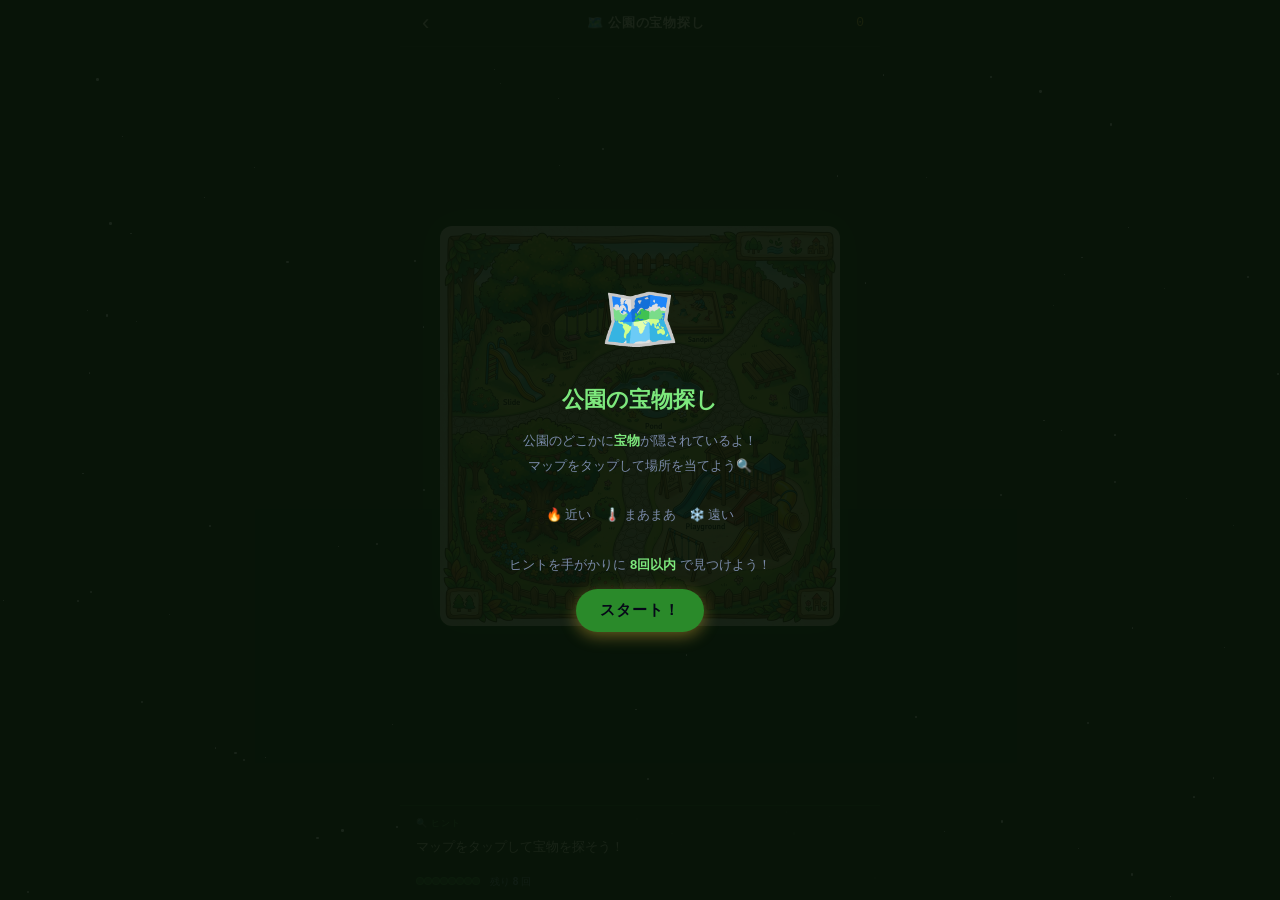
==== game5-secret/index.html @ 760f62b6 "feat: ガチャマシンUI追加・QR印刷シート更新" ====
<!DOCTYPE html>
<html lang="ja">
<head>
  <meta charset="UTF-8">
  <meta name="viewport" content="width=device-width, initial-scale=1.0, user-scalable=no, viewport-fit=cover">
  <meta name="theme-color" content="#1a3a1a">
  <title>公園の宝物探し | 寺子屋すずらん</title>
  <link rel="stylesheet" href="../style.css">
  <style>
    body { overflow: hidden; height: 100vh; height: 100dvh; background: #0d2010; }

    .page {
      height: 100vh; height: 100dvh;
      display: flex; flex-direction: column;
      align-items: center;
      padding: 0;
      max-width: 480px;
    }

    /* ---- マップキャンバス ---- */
    .map-wrap {
      position: relative;
      flex: 1;
      width: 100%;
      display: flex;
      align-items: center;
      justify-content: center;
      overflow: hidden;
      min-height: 0;
    }
    #map-canvas {
      display: block;
      touch-action: none;
      cursor: crosshair;
      border-radius: 12px;
      box-shadow: 0 0 32px rgba(0,200,80,.18);
    }

    /* ---- ヒントパネル ---- */
    .clue-panel {
      width: 100%;
      background: rgba(10,30,10,.9);
      border-top: 1px solid rgba(80,180,80,.25);
      padding: 10px 16px;
      padding-bottom: max(10px, env(safe-area-inset-bottom));
      min-height: 80px;
      display: flex;
      flex-direction: column;
      gap: 6px;
    }
    .clue-panel__label {
      font-size: 9px;
      letter-spacing: .1em;
      color: rgba(120,220,120,.7);
    }
    .clue-panel__text {
      font-size: 13px;
      line-height: 1.6;
      color: var(--text-primary);
      min-height: 2.4em;
    }
    .clue-panel__taps {
      font-size: 10px;
      color: var(--text-secondary);
      display: flex;
      align-items: center;
      gap: 4px;
    }
    .tap-dot {
      width: 8px; height: 8px;
      border-radius: 50%;
      background: rgba(120,220,120,.3);
      border: 1px solid rgba(80,180,80,.5);
      display: inline-block;
      transition: background .3s;
    }
    .tap-dot.used { background: rgba(200,80,80,.7); border-color: rgba(220,80,80,.8); }

    /* ---- 温度フィードバック ---- */
    .temp-badge {
      position: absolute;
      font-size: 22px; font-weight: 900;
      pointer-events: none;
      z-index: 20;
      text-shadow: 0 2px 8px rgba(0,0,0,.8);
      animation: temp-rise .9s ease-out forwards;
    }
    @keyframes temp-rise {
      0%  { opacity:0; transform:translateY(0) scale(.5); }
      20% { opacity:1; }
      100%{ opacity:0; transform:translateY(-60px) scale(1.1); }
    }

    /* ---- スタート画面 ---- */
    .start-screen {
      position: fixed; inset: 0; z-index: 950;
      background: rgba(8,20,8,.93);
      display: flex; flex-direction: column;
      align-items: center; justify-content: center;
      text-align: center; padding: 32px 24px;
      gap: 12px;
    }
    .start-screen__icon { font-size: 64px; }
    .start-screen__title { font-size: 22px; font-weight: 900; color: #7de87d; }
    .start-screen__rule  { font-size: 13px; color: var(--text-secondary); line-height: 1.9; }
  </style>
</head>
<body>

<div id="stars" aria-hidden="true"></div>

<main class="page">
  <header class="game-header" style="width:100%;background:rgba(8,20,8,.8);backdrop-filter:blur(6px);">
    <a class="game-header__back" href="../index.html" aria-label="ハブに戻る">‹</a>
    <span class="game-header__title">🗺️ 公園の宝物探し</span>
    <span class="game-header__score" id="score">0</span>
  </header>

  <div class="map-wrap" id="map-wrap">
    <canvas id="map-canvas"></canvas>
  </div>

  <div class="clue-panel">
    <span class="clue-panel__label">🔍 ヒント</span>
    <div class="clue-panel__text" id="clue-text">マップをタップして宝物を探そう！</div>
    <div class="clue-panel__taps">
      <span id="tap-dots"></span>
      <span id="tap-label" style="margin-left:6px">残り <strong id="taps-left">8</strong> 回</span>
    </div>
  </div>
</main>

<!-- スタート画面 -->
<div class="start-screen" id="start-screen">
  <div class="start-screen__icon">🗺️</div>
  <div class="start-screen__title">公園の宝物探し</div>
  <p class="start-screen__rule">
    公園のどこかに<strong style="color:#7de87d">宝物</strong>が隠されているよ！<br>
    マップをタップして場所を当てよう🔍<br><br>
    🔥 近い　🌡️ まあまあ　❄️ 遠い<br><br>
    ヒントを手がかりに <strong style="color:#7de87d">8回以内</strong> で見つけよう！
  </p>
  <button class="btn btn--primary" id="start-btn" style="background:#2a8a2a;border-color:#3ab03a;">スタート！</button>
</div>

<script src="../common.js"></script>
<script>
'use strict';

// ============================================================
// 定数
// ============================================================
const MAX_TAPS = 8;

// 宝物の相対座標（マップ上 0〜1）
const TREASURE = { rx: 0.62, ry: 0.68 };

// ヒント（タップ回数に応じて段階的に開示）
const CLUES = [
  { after: 0, text: 'マップをタップして宝物を探そう！' },
  { after: 2, text: '🌿 宝物は公園の中心より少し外れた場所にあるよ…' },
  { after: 4, text: '🎠 遊具のそばを探してみよう！' },
  { after: 6, text: '🌸 花壇のそば、ブランコの近くをよく見て！' },
];

// 温度フィードバック（距離 0〜1）
const TEMP = [
  { max: 0.12, label: '🎉 みつけた！', color: '#ffe040', icon: '💥' },
  { max: 0.22, label: '🔥 あつい！',   color: '#ff6020', icon: '🔥' },
  { max: 0.38, label: '🌡️ あたたかい', color: '#ff9040', icon: '🌡️' },
  { max: 0.55, label: '❄️ つめたい',   color: '#40c0ff', icon: '❄️' },
  { max: 1.00, label: '🧊 こおりそう！',color: '#80d8ff', icon: '🧊' },
];

// ============================================================
// 状態
// ============================================================
let tapsLeft = MAX_TAPS;
let tapsUsed = 0;
let found    = false;
let gameActive = false;
const markers = [];

// ============================================================
// Canvas セットアップ
// ============================================================
const canvas = document.getElementById('map-canvas');
const ctx    = canvas.getContext('2d');
const wrap   = document.getElementById('map-wrap');
const mapImg = new Image();
mapImg.src   = 'assets/park-map.png';

let canvasSize = 300;

function resize() {
  const w = wrap.clientWidth  - 16;
  const h = wrap.clientHeight - 16;
  canvasSize = Math.min(w, h, 400);
  canvas.width  = canvasSize;
  canvas.height = canvasSize;
  canvas.style.width  = canvasSize + 'px';
  canvas.style.height = canvasSize + 'px';
  draw();
}

function draw() {
  ctx.clearRect(0, 0, canvasSize, canvasSize);

  // 地図
  if (mapImg.complete && mapImg.naturalWidth > 0) {
    ctx.drawImage(mapImg, 0, 0, canvasSize, canvasSize);
    ctx.fillStyle = 'rgba(0,0,0,.15)';
    ctx.fillRect(0, 0, canvasSize, canvasSize);
  } else {
    ctx.fillStyle = '#1a4a20';
    ctx.fillRect(0, 0, canvasSize, canvasSize);
    ctx.fillStyle = 'rgba(255,255,255,.3)';
    ctx.font = '14px sans-serif';
    ctx.textAlign = 'center';
    ctx.fillText('マップ読み込み中…', canvasSize / 2, canvasSize / 2);
  }

  // タップマーカー
  markers.forEach(m => {
    const x = m.rx * canvasSize;
    const y = m.ry * canvasSize;
    ctx.beginPath();
    ctx.arc(x, y, 14, 0, Math.PI * 2);
    ctx.fillStyle = m.color + '55';
    ctx.fill();
    ctx.strokeStyle = m.color;
    ctx.lineWidth = 2.5;
    ctx.stroke();
    ctx.font = '13px serif';
    ctx.textAlign = 'center';
    ctx.textBaseline = 'middle';
    ctx.fillText(m.icon, x, y);
  });

  // 宝物（発見時）
  if (found) {
    const tx = TREASURE.rx * canvasSize;
    const ty = TREASURE.ry * canvasSize;
    ctx.font = '32px serif';
    ctx.textAlign = 'center';
    ctx.textBaseline = 'middle';
    ctx.fillText('💎', tx, ty);
    ctx.beginPath();
    ctx.arc(tx, ty, 24, 0, Math.PI * 2);
    ctx.strokeStyle = '#ffe040';
    ctx.lineWidth = 3;
    ctx.setLineDash([5, 4]);
    ctx.stroke();
    ctx.setLineDash([]);
  }
}

mapImg.onload = () => resize();
window.addEventListener('resize', resize);

// ============================================================
// タップ処理
// ============================================================
function getRelPos(e) {
  const rect = canvas.getBoundingClientRect();
  const src  = e.touches ? e.touches[0] : e;
  return {
    rx: (src.clientX - rect.left) / canvasSize,
    ry: (src.clientY - rect.top)  / canvasSize,
  };
}

function distTo(rx, ry) {
  return Math.hypot(rx - TREASURE.rx, ry - TREASURE.ry);
}

function onTap(e) {
  e.preventDefault();
  if (!gameActive || found || tapsLeft <= 0) return;

  const { rx, ry } = getRelPos(e);
  const d  = distTo(rx, ry);
  const ti = TEMP.find(t => d <= t.max);

  tapsUsed++;
  tapsLeft--;
  markers.push({ rx, ry, color: ti.color, icon: ti.icon });

  // フィードバックバッジ
  const bx = rx * canvasSize;
  const by = ry * canvasSize - 20;
  showTempBadge(bx, by, ti.label, ti.color);

  updateClue();
  updateTapDots();
  draw();

  if (d <= TEMP[0].max) {
    found = true;
    draw();
    gameActive = false;
    setTimeout(() => {
      const score = Math.max(100, 500 - (tapsUsed - 1) * 55);
      document.getElementById('score').textContent = score;
      showGameComplete({ lanternId: 5, score })
        .then(r => { if (r === 'retry') startGame(); });
    }, 1200);
  } else if (tapsLeft <= 0) {
    gameActive = false;
    setTimeout(showFail, 800);
  }
}

canvas.addEventListener('click',      onTap);
canvas.addEventListener('touchstart', onTap, { passive: false });

// ============================================================
// UI 更新
// ============================================================
function updateClue() {
  const active = [...CLUES].reverse().find(c => tapsUsed >= c.after);
  if (active) document.getElementById('clue-text').textContent = active.text;
}

function updateTapDots() {
  const dots = document.getElementById('tap-dots');
  dots.innerHTML = '';
  for (let i = 0; i < MAX_TAPS; i++) {
    const d = document.createElement('span');
    d.className = 'tap-dot' + (i < tapsUsed ? ' used' : '');
    dots.appendChild(d);
  }
  document.getElementById('taps-left').textContent = tapsLeft;
}

function showTempBadge(x, y, label, color) {
  const wrapRect   = wrap.getBoundingClientRect();
  const canvasRect = canvas.getBoundingClientRect();
  const badge = document.createElement('div');
  badge.className   = 'temp-badge';
  badge.textContent = label;
  badge.style.color = color;
  badge.style.left  = (canvasRect.left - wrapRect.left + x - 40) + 'px';
  badge.style.top   = (canvasRect.top  - wrapRect.top  + y)      + 'px';
  wrap.appendChild(badge);
  setTimeout(() => badge.remove(), 920);
}

// ============================================================
// 失敗オーバーレイ
// ============================================================
function showFail() {
  const tx = Math.round(TREASURE.rx * 100);
  const ty = Math.round(TREASURE.ry * 100);
  const overlay = document.createElement('div');
  overlay.className = 'game-over';
  overlay.innerHTML = `
    <div class="game-over__bg"></div>
    <div class="game-over__card">
      <span class="game-over__lantern" style="filter:grayscale(1);opacity:.6">💎</span>
      <p class="game-over__headline" style="color:var(--text-primary)">見つからなかった…</p>
      <p style="color:var(--text-secondary);font-size:13px;margin-bottom:8px">
        宝物はマップの右下エリアにあったよ！
      </p>
      <p style="color:var(--text-secondary);font-size:12px;margin-bottom:20px">
        ヒントを使って次は見つけよう🔍
      </p>
      <div class="game-over__actions">
        <button class="btn btn--primary" id="fail-retry" style="background:#2a8a2a">もう一度</button>
        <button class="btn btn--secondary" id="fail-hub">ハブに戻る</button>
      </div>
    </div>`;
  document.body.appendChild(overlay);
  requestAnimationFrame(() => overlay.classList.add('is-active'));
  overlay.querySelector('#fail-retry').addEventListener('click', () => { overlay.remove(); startGame(); });
  overlay.querySelector('#fail-hub').addEventListener('click',   () => { location.href = getHubUrl(); });
}

// ============================================================
// 初期化
// ============================================================
initStars(document.getElementById('stars'));
updateTapDots();
resize();

document.getElementById('start-btn').addEventListener('click', startGame);
</script>
</body>
</html>
---- style.css ----
/* ================================================================
   寺子屋すずらん 夜市ゲーム — 共通スタイル
   全ゲームページがこのCSSをインポートして使用する
   ================================================================ */

/* ----- Design Tokens ----- */
:root {
  /* Night sky */
  --sky-deep:    #060818;
  --sky-mid:     #0d1128;
  --sky-surface: #161c3c;
  --sky-card:    #1e2450;
  --sky-hover:   #252c5c;

  /* Lantern colors */
  --lantern-red:    #e74c3c;
  --lantern-blue:   #4a9de0;
  --lantern-purple: #9b59b6;
  --lantern-gold:   #f1c40f;
  --lantern-secret: #e8dfc8;
  --lantern-unlit:  rgba(255,255,255,0.06);

  /* Text */
  --text-primary:   #f0e6d3;
  --text-secondary: #7a8aaa;
  --text-accent:    #f5c842;

  /* UI */
  --border:      rgba(255,255,255,0.08);
  --radius-sm:   8px;
  --radius-md:   12px;
  --radius-lg:   16px;
  --radius-xl:   24px;
  --radius-full: 999px;

  /* Spacing */
  --sp-xs:  4px;
  --sp-sm:  8px;
  --sp-md:  16px;
  --sp-lg:  24px;
  --sp-xl:  32px;
  --sp-2xl: 48px;

  /* Typography */
  --font-jp:   'Hiragino Kaku Gothic ProN', 'Yu Gothic', 'Noto Sans JP', sans-serif;
  --font-mono: 'Courier New', monospace;

  /* Transition */
  --t: 0.22s ease;
  --t-slow: 0.45s ease;
}

/* ----- Reset ----- */
*, *::before, *::after { box-sizing: border-box; margin: 0; padding: 0; }
html { -webkit-tap-highlight-color: transparent; font-size: 16px; }
body {
  font-family: var(--font-jp);
  background: var(--sky-deep);
  color: var(--text-primary);
  min-height: 100vh;
  overflow-x: hidden;
  line-height: 1.6;
}
a { color: inherit; text-decoration: none; }
button { cursor: pointer; border: none; background: none; font-family: inherit; }

/* ----- Stars Background ----- */
#stars {
  position: fixed;
  inset: 0;
  pointer-events: none;
  z-index: 0;
  overflow: hidden;
}
.star {
  position: absolute;
  border-radius: 50%;
  background: white;
  animation: twinkle var(--star-dur, 3s) ease-in-out infinite var(--star-del, 0s);
}
@keyframes twinkle {
  0%,100% { opacity: var(--star-lo, 0.25); transform: scale(1); }
  50%      { opacity: 1; transform: scale(1.5); }
}

/* ----- Accessibility ----- */
.sr-only {
  position: absolute; width: 1px; height: 1px; padding: 0;
  margin: -1px; overflow: hidden; clip: rect(0,0,0,0);
  white-space: nowrap; border: 0;
}

/* ================================================================
   Hub Page
   ================================================================ */
.hub {
  position: relative;
  z-index: 1;
  max-width: 428px;
  margin: 0 auto;
  padding: var(--sp-xl) var(--sp-md) var(--sp-2xl);
}

/* --- Header --- */
.hub__header { text-align: center; margin-bottom: var(--sp-xl); }

.hub__tagline {
  font-size: 11px;
  color: var(--text-secondary);
  letter-spacing: 0.14em;
  margin-bottom: var(--sp-sm);
}

.hub__title {
  font-size: clamp(30px, 9vw, 44px);
  font-weight: 900;
  color: var(--text-accent);
  letter-spacing: 0.06em;
  text-shadow: 0 0 40px rgba(245,200,66,.55), 0 2px 4px rgba(0,0,0,.8);
  line-height: 1.15;
  margin-bottom: var(--sp-xs);
}

.hub__subtitle {
  font-size: 12px;
  color: var(--text-secondary);
  letter-spacing: 0.1em;
  margin-bottom: var(--sp-md);
}

.hub__badge {
  display: inline-block;
  background: rgba(245,200,66,.12);
  border: 1px solid rgba(245,200,66,.3);
  color: var(--text-accent);
  font-size: 11px;
  font-weight: 700;
  letter-spacing: 0.1em;
  padding: 3px 12px;
  border-radius: var(--radius-full);
}

/* --- Lantern Progress --- */
.hub__lanterns {
  background: var(--sky-card);
  border: 1px solid var(--border);
  border-radius: var(--radius-lg);
  padding: var(--sp-md) var(--sp-md);
  margin-bottom: var(--sp-xl);
}

.hub__lanterns-label {
  text-align: center;
  font-size: 11px;
  color: var(--text-secondary);
  letter-spacing: 0.1em;
  margin-bottom: var(--sp-md);
}

.lantern-row {
  display: flex;
  justify-content: space-between;
  align-items: center;
  gap: var(--sp-sm);
}

.lantern {
  display: flex;
  flex-direction: column;
  align-items: center;
  gap: 4px;
  flex: 1;
  padding: 8px 2px;
  border-radius: var(--radius-sm);
  opacity: 0.22;
  filter: grayscale(1) brightness(.7);
  transition: opacity var(--t-slow), filter var(--t-slow);
}

.lantern.is-lit {
  opacity: 1;
  filter: none;
}

.lantern__icon {
  font-size: clamp(24px, 7vw, 32px);
  display: block;
  line-height: 1;
}

.lantern.is-lit .lantern__icon {
  animation: lantern-float 2.8s ease-in-out infinite;
}

.lantern__name {
  font-size: 10px;
  letter-spacing: 0.04em;
  color: var(--text-secondary);
}

.lantern--red.is-lit    { filter: drop-shadow(0 0 10px var(--lantern-red)); }
.lantern--blue.is-lit   { filter: drop-shadow(0 0 10px var(--lantern-blue)); }
.lantern--purple.is-lit { filter: drop-shadow(0 0 10px var(--lantern-purple)); }
.lantern--gold.is-lit   { filter: drop-shadow(0 0 10px var(--lantern-gold)); }
.lantern--secret.is-lit { filter: drop-shadow(0 0 14px var(--lantern-secret)) drop-shadow(0 0 4px white); }

@keyframes lantern-float {
  0%,100% { transform: translateY(0) rotate(-4deg); }
  50%      { transform: translateY(-5px) rotate(4deg); }
}

/* --- Section Title --- */
.hub__section-title {
  font-size: 12px;
  font-weight: 700;
  color: var(--text-secondary);
  letter-spacing: 0.12em;
  margin-bottom: var(--sp-md);
}

/* --- Game Grid --- */
.game-grid {
  display: grid;
  grid-template-columns: 1fr 1fr;
  gap: var(--sp-md);
  margin-bottom: var(--sp-xl);
}

.game-card {
  display: flex;
  flex-direction: column;
  background: var(--sky-card);
  border: 1px solid var(--border);
  border-radius: var(--radius-md);
  padding: var(--sp-md);
  position: relative;
  overflow: hidden;
  min-height: 128px;
  transition: transform var(--t), box-shadow var(--t);
}

.game-card:active { transform: scale(0.96); }

.game-card::before {
  content: '';
  position: absolute;
  left: 0; top: 0; bottom: 0;
  width: 4px;
}

.game-card--red::before    { background: var(--lantern-red); }
.game-card--blue::before   { background: var(--lantern-blue); }
.game-card--purple::before { background: var(--lantern-purple); }
.game-card--gold::before   { background: var(--lantern-gold); }

.game-card.is-visited { border-color: rgba(255,255,255,.14); }

.game-card__icon  { font-size: 26px; margin-bottom: 6px; line-height: 1; }
.game-card__title { font-size: 12px; font-weight: 700; line-height: 1.35; margin-bottom: 4px; }
.game-card__desc  { font-size: 10px; color: var(--text-secondary); line-height: 1.45; }

.game-card__stamp {
  position: absolute;
  bottom: 8px; right: 8px;
  font-size: 18px;
  opacity: 0;
  transition: opacity var(--t);
}
.game-card.is-visited .game-card__stamp { opacity: 1; }

/* --- Share Section --- */
.hub__share {
  text-align: center;
  margin-bottom: var(--sp-xl);
}

.btn-line {
  display: inline-flex;
  align-items: center;
  gap: var(--sp-sm);
  background: #06C755;
  color: #fff;
  font-size: 15px;
  font-weight: 700;
  padding: 14px 28px;
  border-radius: var(--radius-full);
  letter-spacing: 0.06em;
  box-shadow: 0 4px 20px rgba(6,199,85,.35);
  transition: transform var(--t), box-shadow var(--t);
}
.btn-line:active {
  transform: scale(0.95);
  box-shadow: 0 2px 10px rgba(6,199,85,.2);
}

.hub__share-hint {
  margin-top: var(--sp-sm);
  font-size: 11px;
  color: var(--text-secondary);
}

/* --- Footer --- */
.hub__footer {
  text-align: center;
  font-size: 10px;
  color: var(--text-secondary);
  padding-top: var(--sp-md);
  border-top: 1px solid var(--border);
  letter-spacing: 0.1em;
}

/* ================================================================
   Game Pages — Shared Components
   ================================================================ */

/* ページ共通ラッパー */
.page {
  position: relative;
  z-index: 1;
  max-width: 428px;
  margin: 0 auto;
  padding: 0 0 var(--sp-2xl);
}

/* --- Game Header bar --- */
.game-header {
  display: flex;
  align-items: center;
  justify-content: space-between;
  padding: 10px var(--sp-md);
  background: rgba(6,8,24,.85);
  backdrop-filter: blur(10px);
  border-bottom: 1px solid var(--border);
  position: sticky;
  top: 0;
  z-index: 100;
}
.game-header__back  { font-size: 22px; line-height: 1; padding: 2px 6px; }
.game-header__title { font-size: 13px; font-weight: 700; letter-spacing: 0.06em; }
.game-header__score { font-family: var(--font-mono); font-size: 13px; color: var(--text-accent); }

/* --- HUD stats strip --- */
.hud {
  display: flex;
  align-items: center;
  justify-content: space-around;
  padding: var(--sp-sm) var(--sp-md);
  background: var(--sky-mid);
  border-bottom: 1px solid var(--border);
  gap: var(--sp-md);
}
.hud__item { text-align: center; }
.hud__label { font-size: 9px; letter-spacing: 0.1em; color: var(--text-secondary); margin-bottom: 2px; }
.hud__value { font-family: var(--font-mono); font-size: 22px; font-weight: 900; line-height: 1; }
.hud__value--time   { color: var(--text-primary); }
.hud__value--combo  { color: var(--lantern-gold); }
.hud__value--score  { color: var(--text-accent); }
.hud__value.is-urgent { color: var(--lantern-red); animation: blink .5s step-end infinite; }

@keyframes blink { 50% { opacity: .3; } }

/* --- Buttons --- */
.btn {
  display: inline-flex;
  align-items: center;
  justify-content: center;
  gap: var(--sp-sm);
  padding: 12px var(--sp-lg);
  border-radius: var(--radius-full);
  font-family: var(--font-jp);
  font-size: 15px;
  font-weight: 700;
  letter-spacing: 0.06em;
  transition: transform var(--t), box-shadow var(--t);
}
.btn:active { transform: scale(0.95); }
.btn--primary {
  background: var(--text-accent);
  color: var(--sky-deep);
  box-shadow: 0 4px 16px rgba(245,200,66,.4);
}
.btn--secondary {
  background: var(--sky-surface);
  color: var(--text-primary);
  border: 1px solid var(--border);
}

/* --- Toast --- */
.toast {
  position: fixed;
  bottom: 32px;
  left: 50%;
  transform: translateX(-50%) translateY(80px);
  background: var(--sky-card);
  border: 1px solid rgba(255,255,255,.14);
  border-radius: var(--radius-full);
  padding: 10px 22px;
  font-size: 13px;
  font-weight: 600;
  white-space: nowrap;
  z-index: 1000;
  transition: transform 0.35s cubic-bezier(.34,1.56,.64,1);
  pointer-events: none;
}
.toast.is-visible { transform: translateX(-50%) translateY(0); }

/* --- Game Complete Overlay --- */
.game-over {
  position: fixed;
  inset: 0;
  display: flex;
  align-items: center;
  justify-content: center;
  z-index: 900;
  opacity: 0;
  pointer-events: none;
  transition: opacity .3s ease;
}
.game-over.is-active { opacity: 1; pointer-events: all; }

.game-over__bg {
  position: absolute;
  inset: 0;
  background: rgba(0,0,0,.75);
  backdrop-filter: blur(6px);
}

.game-over__card {
  position: relative;
  background: var(--sky-card);
  border: 1px solid rgba(255,255,255,.12);
  border-radius: var(--radius-xl);
  padding: var(--sp-xl) var(--sp-xl);
  width: min(88vw, 360px);
  text-align: center;
  animation: card-in .45s cubic-bezier(.34,1.56,.64,1);
}

@keyframes card-in {
  0%   { transform: scale(.6) translateY(40px); opacity: 0; }
  100% { transform: scale(1) translateY(0);     opacity: 1; }
}

.game-over__lantern   { font-size: 72px; display: block; margin-bottom: var(--sp-md); animation: lantern-float 2.5s ease-in-out infinite; }
.game-over__headline  { font-size: 20px; font-weight: 900; color: var(--text-accent); margin-bottom: var(--sp-sm); }
.game-over__score     { font-family: var(--font-mono); font-size: 32px; font-weight: 900; color: var(--text-accent); margin-bottom: var(--sp-lg); text-shadow: 0 0 20px rgba(245,200,66,.6); }
.game-over__actions   { display: flex; gap: var(--sp-md); justify-content: center; flex-wrap: wrap; }

/* ================================================================
   Responsive
   ================================================================ */
@media (max-width: 360px) {
  .hub__title     { font-size: 26px; }
  .game-grid      { gap: var(--sp-sm); }
  .game-card      { padding: var(--sp-sm); min-height: 110px; }
  .lantern__icon  { font-size: 22px; }
}
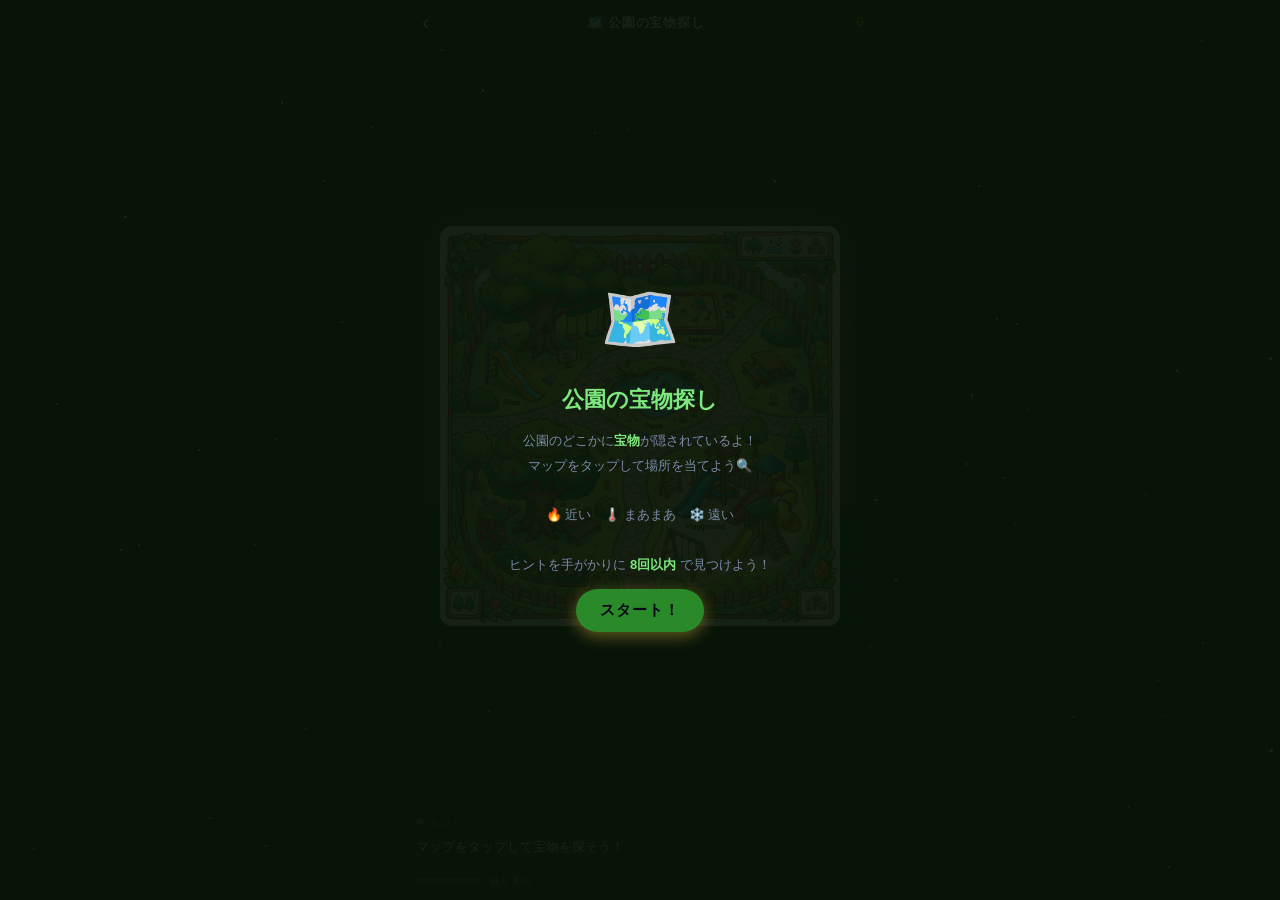
==== commit 7381eef7: "fix: 公園の宝物探しのstartGame関数未定義を修正（スタート不能バグ）" ====
--- a/game5-secret/index.html
+++ b/game5-secret/index.html
@@ -377,6 +377,26 @@
 }
 
 // ============================================================
+// ゲーム開始 / リセット
+// ============================================================
+function startGame() {
+  // 状態リセット
+  tapsLeft   = MAX_TAPS;
+  tapsUsed   = 0;
+  found      = false;
+  gameActive = true;
+  markers.length = 0;
+
+  document.getElementById('score').textContent = '0';
+  document.getElementById('clue-text').textContent = CLUES[0].text;
+  document.getElementById('start-screen').style.display = 'none';
+
+  updateTapDots();
+  resize();
+  draw();
+}
+
+// ============================================================
 // 初期化
 // ============================================================
 initStars(document.getElementById('stars'));
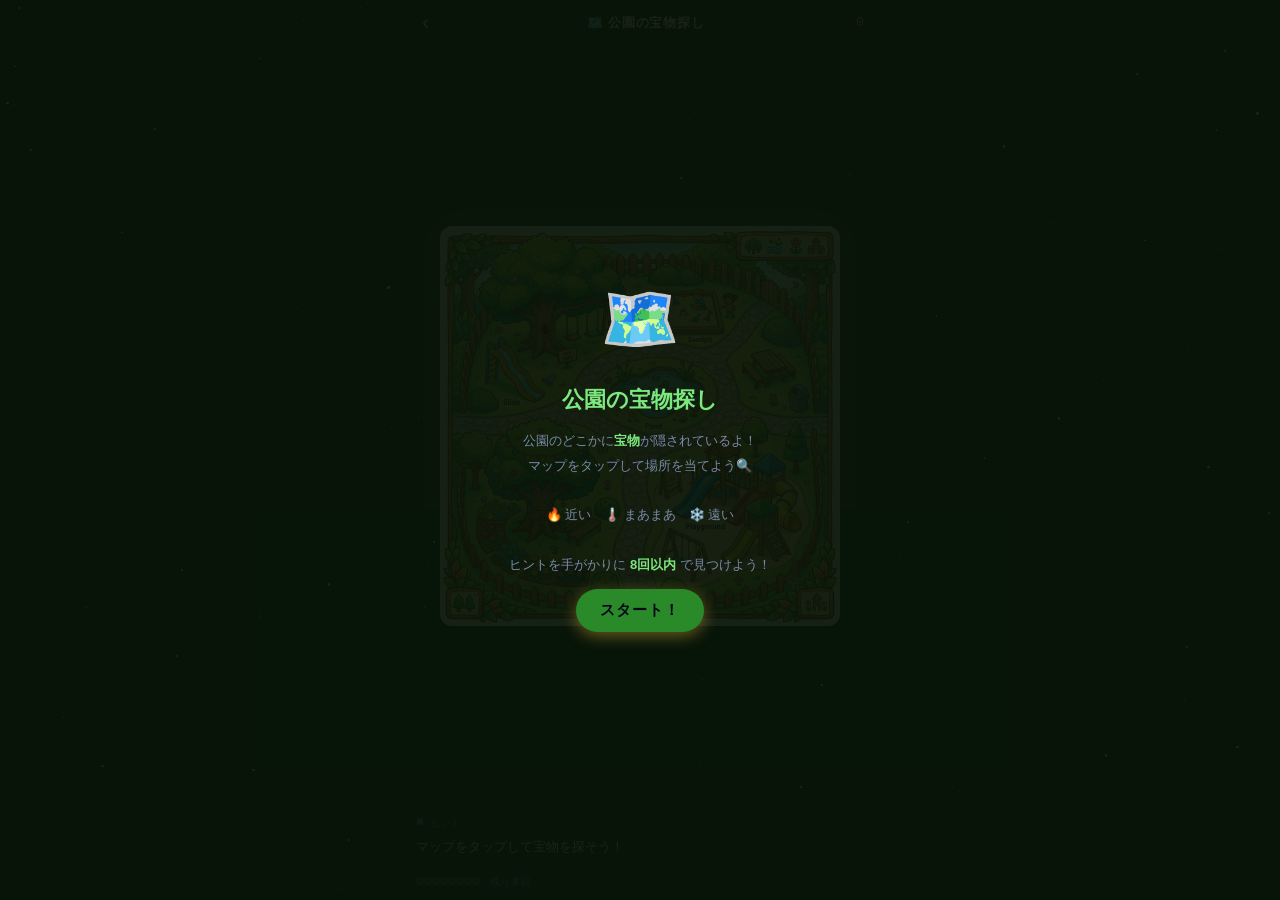
==== commit df1f1eef: "fix: スタートボタンにonclick属性追加（端末依存のリスナー不発を確実に回避）" ====
--- a/game5-secret/index.html
+++ b/game5-secret/index.html
@@ -140,7 +140,7 @@
     🔥 近い　🌡️ まあまあ　❄️ 遠い<br><br>
     ヒントを手がかりに <strong style="color:#7de87d">8回以内</strong> で見つけよう！
   </p>
-  <button class="btn btn--primary" id="start-btn" style="background:#2a8a2a;border-color:#3ab03a;">スタート！</button>
+  <button class="btn btn--primary" id="start-btn" onclick="startGame()" style="background:#2a8a2a;border-color:#3ab03a;">スタート！</button>
 </div>
 
 <script src="../common.js"></script>
